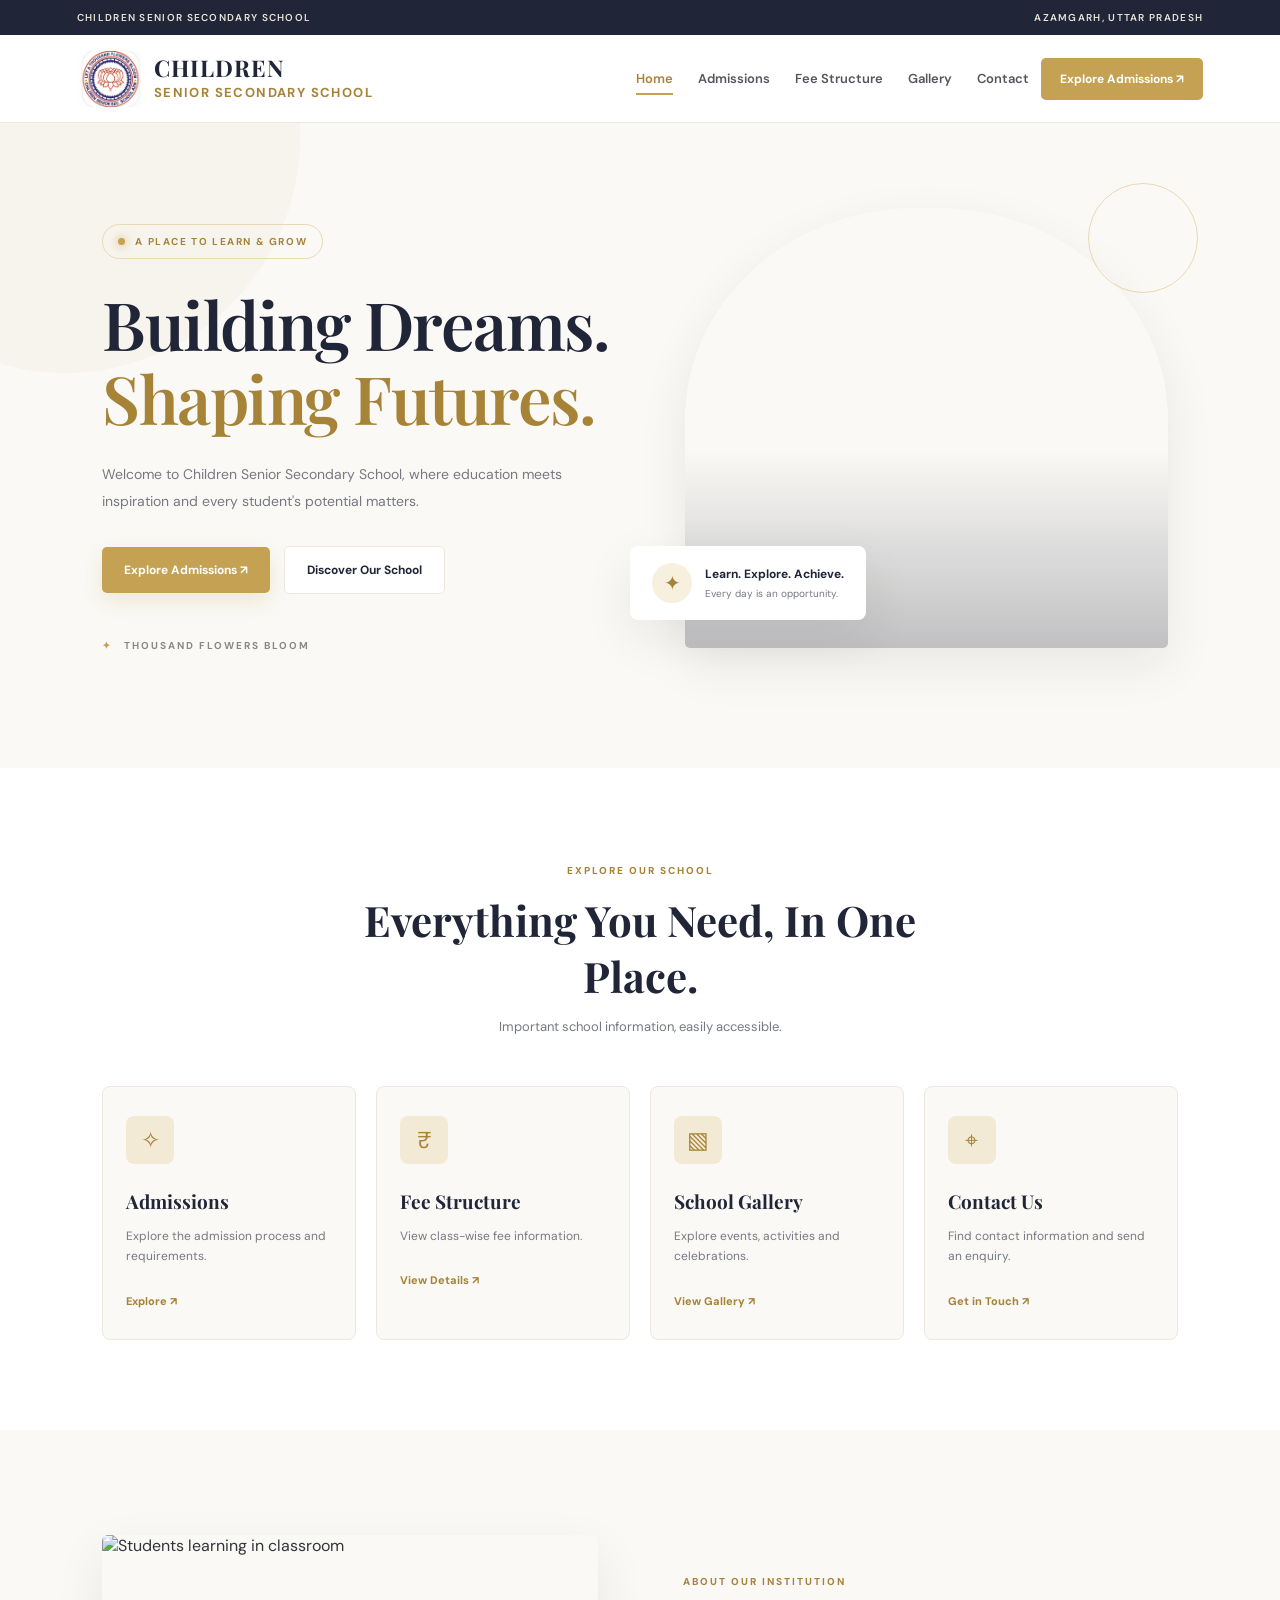
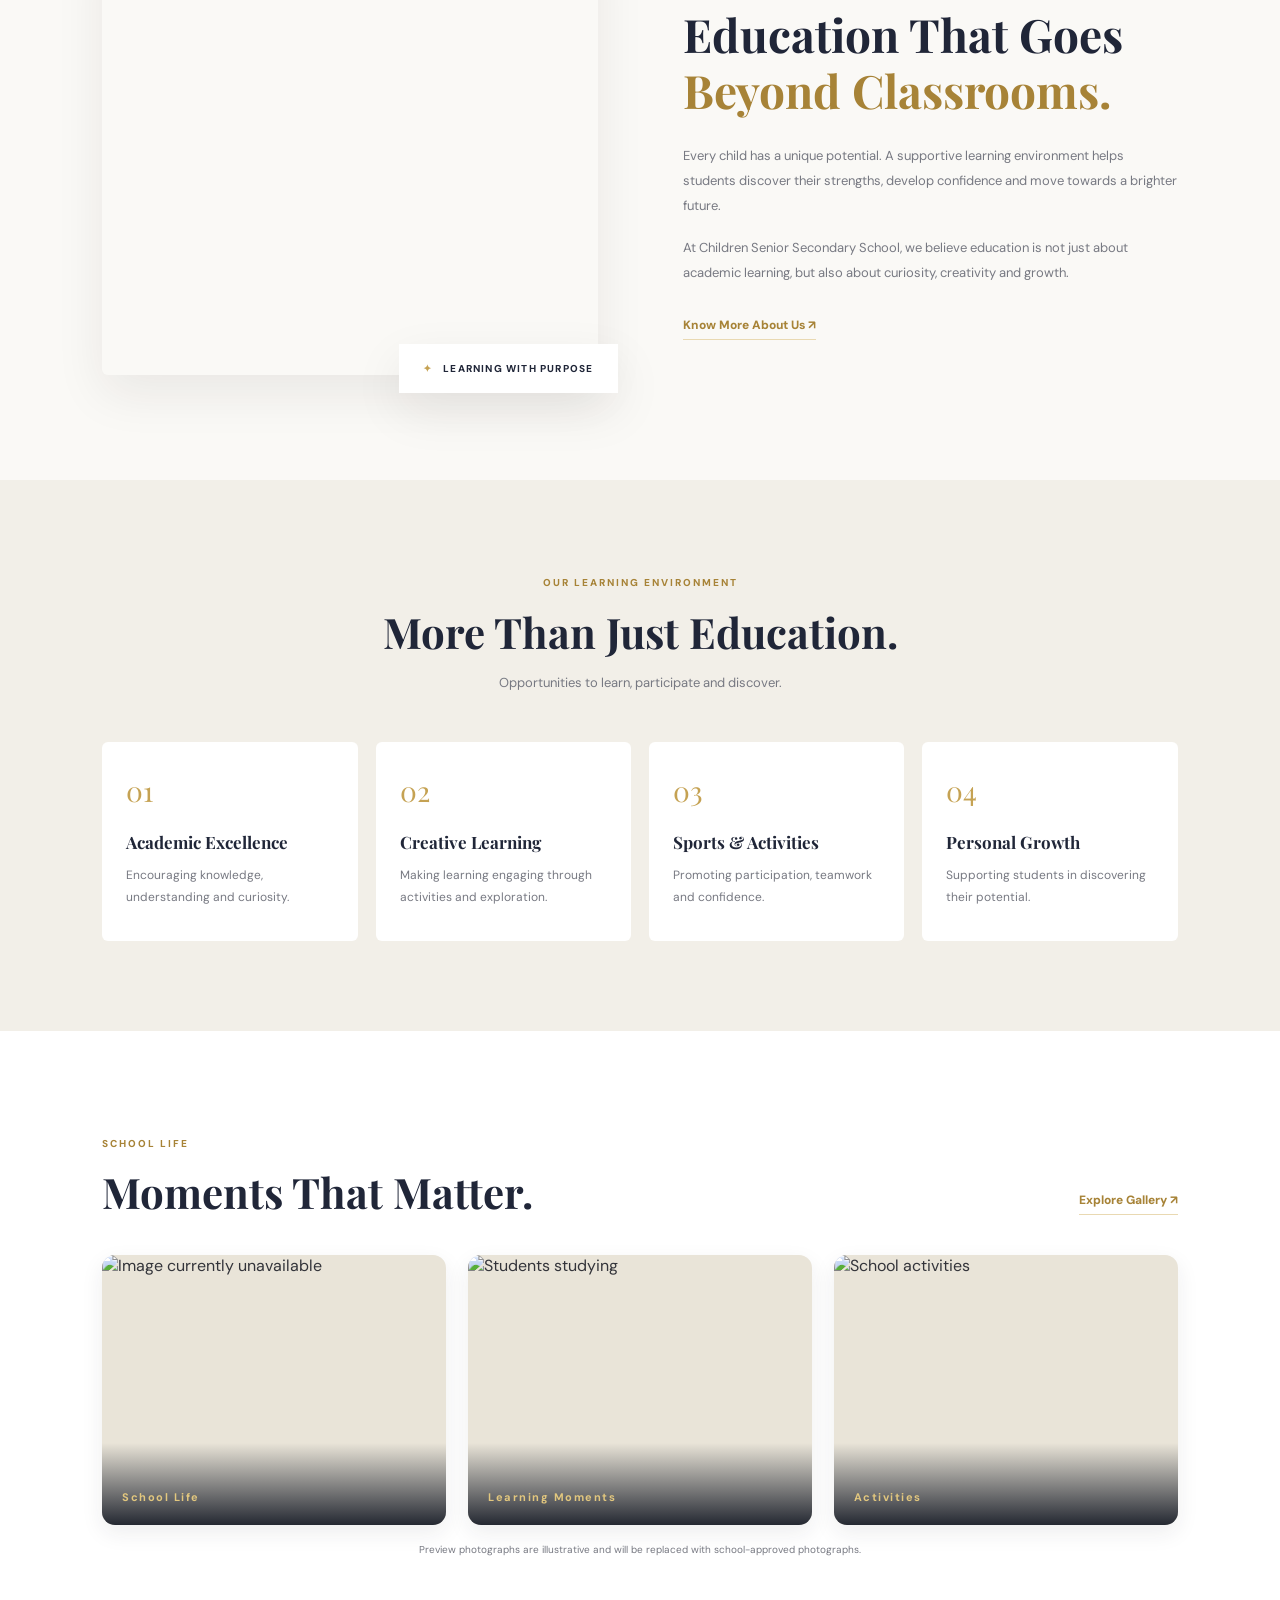
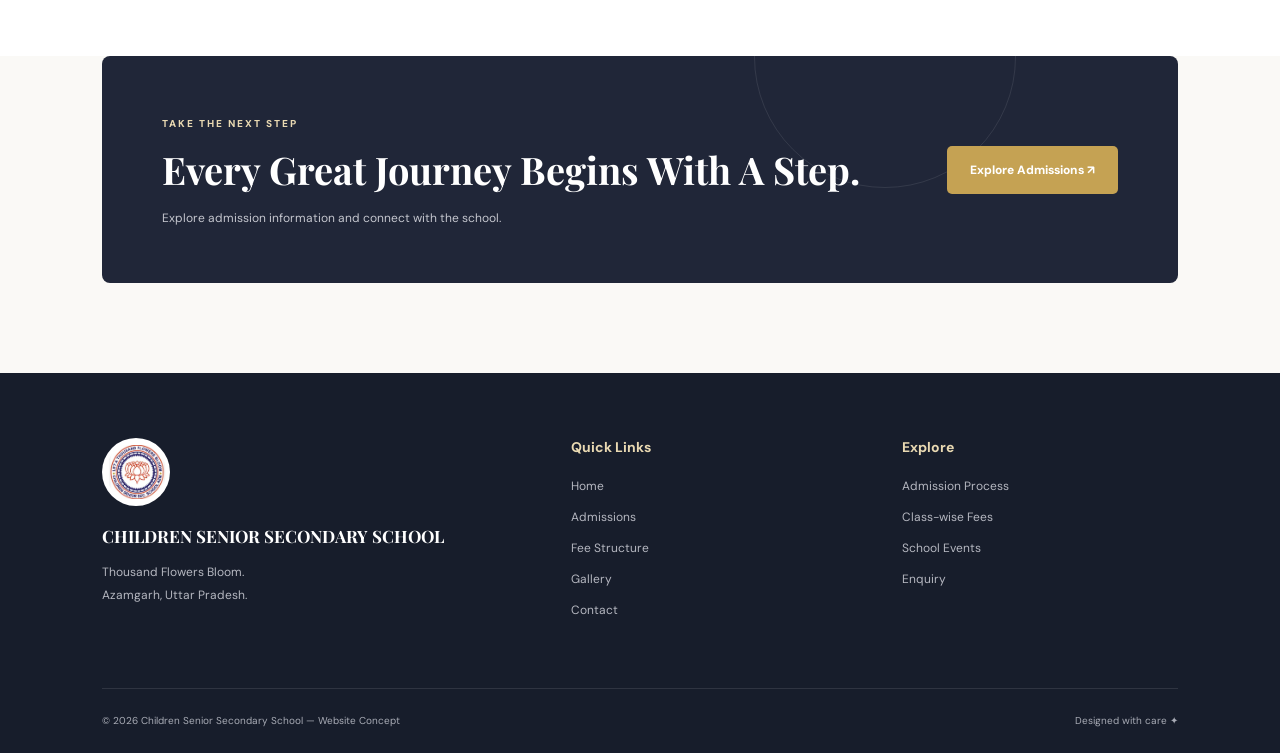
==== index.html @ 6aef7c02 "Add files via upload" ====
<!DOCTYPE html>
<html lang="en">
<head>
    <meta charset="UTF-8">
    <meta name="viewport" content="width=device-width, initial-scale=1.0">

    <title>Children Senior Secondary School | Azamgarh</title>

    <meta name="description" content="Discover Children Senior Secondary School, Azamgarh. Explore admissions, academics, school events and facilities.">

    <link rel="preconnect" href="https://fonts.googleapis.com">
    <link rel="preconnect" href="https://fonts.gstatic.com" crossorigin>

    <link href="https://fonts.googleapis.com/css2?family=DM+Sans:wght@400;500;600;700;800&family=Playfair+Display:wght@500;600;700&display=swap" rel="stylesheet">

    <link rel="stylesheet" href="style.css">

    <script src="script.js" defer></script>
</head>

<body>

<!-- TOP BAR -->
<div class="topbar">
    <p>CHILDREN SENIOR SECONDARY SCHOOL</p>
    <p>AZAMGARH, UTTAR PRADESH</p>
</div>

<!-- HEADER -->
<header class="header">

    <a href="index.html" class="brand">
        <img src="logo.jpg" alt="School Logo">

        <div class="brand-text">
            <h2>CHILDREN</h2>
            <span>SENIOR SECONDARY SCHOOL</span>
        </div>
    </a>

    <button class="menu-toggle" id="menu-toggle"
        aria-label="Open navigation" aria-expanded="false">
        <span></span>
        <span></span>
        <span></span>
    </button>

    <nav class="navigation" id="navigation">
        <a href="index.html" class="active">Home</a>
        <a href="admissions.html">Admissions</a>
        <a href="fees.html">Fee Structure</a>
        <a href="gallery.html">Gallery</a>
        <a href="contact.html">Contact</a>
    </nav>

    <a href="admissions.html" class="header-btn">
        Explore Admissions ↗
    </a>

</header>

<!-- HERO -->
<main>

<section class="hero">

    <div class="hero-content">

        <div class="hero-tag">
            <span class="gold-dot"></span>
            A PLACE TO LEARN & GROW
        </div>

        <h1>
            Building Dreams.<br>
            <span>Shaping Futures.</span>
        </h1>

        <p>
            Welcome to Children Senior Secondary School,
            where education meets inspiration and every
            student's potential matters.
        </p>

        <div class="hero-actions">
            <a href="admissions.html" class="primary-btn">
                Explore Admissions ↗
            </a>

            <a href="gallery.html" class="secondary-btn">
                Discover Our School
            </a>
        </div>

        <div class="hero-note">
            <span>✦</span>
            THOUSAND FLOWERS BLOOM
        </div>

    </div>

    <div class="hero-visual">

        <div class="hero-image">
            <img
                src="https://images.unsplash.com/photo-1580582932707-520aed937b7b?auto=format&fit=crop&w=1100&q=85"
                alt="School campus"
            >
        </div>

        <div class="floating-card">
            <span class="floating-icon">✦</span>
            <div>
                <strong>Learn. Explore. Achieve.</strong>
                <small>Every day is an opportunity.</small>
            </div>
        </div>

        <div class="hero-decoration"></div>

    </div>

</section>

<!-- QUICK ACCESS -->

<section class="quick-section">

    <div class="section-heading">
        <span>EXPLORE OUR SCHOOL</span>
        <h2>Everything You Need, In One Place.</h2>
        <p>Important school information, easily accessible.</p>
    </div>

    <div class="quick-grid">

        <a href="admissions.html" class="quick-card">
            <div class="quick-icon">✧</div>
            <h3>Admissions</h3>
            <p>Explore the admission process and requirements.</p>
            <span>Explore ↗</span>
        </a>

        <a href="fees.html" class="quick-card">
            <div class="quick-icon">₹</div>
            <h3>Fee Structure</h3>
            <p>View class-wise fee information.</p>
            <span>View Details ↗</span>
        </a>

        <a href="gallery.html" class="quick-card">
            <div class="quick-icon">▧</div>
            <h3>School Gallery</h3>
            <p>Explore events, activities and celebrations.</p>
            <span>View Gallery ↗</span>
        </a>

        <a href="contact.html" class="quick-card">
            <div class="quick-icon">⌖</div>
            <h3>Contact Us</h3>
            <p>Find contact information and send an enquiry.</p>
            <span>Get in Touch ↗</span>
        </a>

    </div>

</section>

<!-- ABOUT -->

<section class="about-section">

    <div class="about-image">
        <img
            src="https://images.unsplash.com/photo-1509062522246-3755977927d7?auto=format&fit=crop&w=1000&q=85"
            alt="Students learning in classroom"
        >
        <div class="about-label">
            <span>✦</span>
            LEARNING WITH PURPOSE
        </div>
    </div>

    <div class="about-content">

        <span class="section-label">ABOUT OUR INSTITUTION</span>

        <h2>
            Education That Goes
            <span>Beyond Classrooms.</span>
        </h2>

        <p>
            Every child has a unique potential. A supportive
            learning environment helps students discover
            their strengths, develop confidence and move
            towards a brighter future.
        </p>

        <p>
            At Children Senior Secondary School, we believe
            education is not just about academic learning,
            but also about curiosity, creativity and growth.
        </p>

        <a href="admissions.html" class="text-link">
            Know More About Us ↗
        </a>

    </div>

</section>

<!-- HIGHLIGHTS -->

<section class="highlights-section">

    <div class="section-heading">
        <span>OUR LEARNING ENVIRONMENT</span>
        <h2>More Than Just Education.</h2>
        <p>Opportunities to learn, participate and discover.</p>
    </div>

    <div class="highlight-grid">

        <div class="highlight-card">
            <span>01</span>
            <h3>Academic Excellence</h3>
            <p>Encouraging knowledge, understanding and curiosity.</p>
        </div>

        <div class="highlight-card">
            <span>02</span>
            <h3>Creative Learning</h3>
            <p>Making learning engaging through activities and exploration.</p>
        </div>

        <div class="highlight-card">
            <span>03</span>
            <h3>Sports & Activities</h3>
            <p>Promoting participation, teamwork and confidence.</p>
        </div>

        <div class="highlight-card">
            <span>04</span>
            <h3>Personal Growth</h3>
            <p>Supporting students in discovering their potential.</p>
        </div>

    </div>

</section>

<!-- GALLERY PREVIEW -->

<section class="gallery-preview">

    <div class="gallery-heading">
        <div>
            <span class="section-label">SCHOOL LIFE</span>
            <h2>Moments That Matter.</h2>
        </div>

        <a href="gallery.html" class="text-link">
            Explore Gallery ↗
        </a>
    </div>

    <div class="gallery-grid">

        
<a href="gallery.html" class="gallery-item">
    <img
        
src="https://images.unsplash.com/photo-1509062522246-3755977927d7?auto=format&fit=crop&w=800&q=85"

        alt="Students in a learning environment"
        loading="lazy"
    >
    <div class="gallery-caption">
        <span>School Life</span>
    </div>
</a>


        <a href="gallery.html" class="gallery-item">
            <img
                src="https://images.unsplash.com/photo-1503676260728-1c00da094a0b?auto=format&fit=crop&w=800&q=85"
                alt="Students studying"
            >
            <div class="gallery-caption">
                <span>Learning Moments</span>
            </div>
        </a>

        <a href="gallery.html" class="gallery-item">
            <img
                src="https://images.unsplash.com/photo-1544776193-352d25ca82cd?auto=format&fit=crop&w=800&q=85"
                alt="School activities"
            >
            <div class="gallery-caption">
                <span>Activities</span>
            </div>
        </a>

    </div>

    <p class="demo-note">
        Preview photographs are illustrative and will be
        replaced with school-approved photographs.
    </p>

</section>

<!-- ADMISSION CTA -->

<section class="admission-cta">

    <div>
        <span>TAKE THE NEXT STEP</span>
        <h2>Every Great Journey Begins With A Step.</h2>
        <p>Explore admission information and connect with the school.</p>
    </div>

    <a href="admissions.html" class="cta-btn">
        Explore Admissions ↗
    </a>

</section>

</main>

<!-- FOOTER -->

<footer class="footer">

    <div class="footer-main">

        <div class="footer-brand">
            <img src="logo.jpg" alt="School Logo">

            <h3>CHILDREN SENIOR SECONDARY SCHOOL</h3>

            <p>
                Thousand Flowers Bloom.<br>
                Azamgarh, Uttar Pradesh.
            </p>
        </div>

        <div class="footer-links">
            <h4>Quick Links</h4>
            <a href="index.html">Home</a>
            <a href="admissions.html">Admissions</a>
            <a href="fees.html">Fee Structure</a>
            <a href="gallery.html">Gallery</a>
            <a href="contact.html">Contact</a>
        </div>

        <div class="footer-links">
            <h4>Explore</h4>
            <a href="admissions.html">Admission Process</a>
            <a href="fees.html">Class-wise Fees</a>
            <a href="gallery.html">School Events</a>
            <a href="contact.html">Enquiry</a>
        </div>

    </div>

    <div class="footer-bottom">
        <p>© 2026 Children Senior Secondary School — Website Concept</p>
        <span>Designed with care ✦</span>
    </div>

</footer>

</body>
</html>
---- style.css ----
/* =========================================
   CHILDREN SENIOR SECONDARY SCHOOL
   PREMIUM IVORY & GOLDEN DESIGN
========================================= */

:root {
    --bg: #faf9f6;
    --white: #ffffff;
    --gold: #c5a253;
    --gold-dark: #a78337;
    --gold-light: #e9d9b2;
    --navy: #202638;
    --text: #33343a;
    --muted: #777982;
    --border: #ece8df;
    --shadow: 0 18px 50px rgba(35, 31, 24, 0.08);
}

* {
    margin: 0;
    padding: 0;
    box-sizing: border-box;
}

html {
    scroll-behavior: smooth;
    scroll-padding-top: 100px;
}

body {
    background: var(--bg);
    color: var(--text);
    font-family: 'DM Sans', sans-serif;
    overflow-x: hidden;
}

a {
    text-decoration: none;
    color: inherit;
}

button {
    font-family: inherit;
}

img {
    display: block;
    max-width: 100%;
}

::selection {
    background: var(--gold);
    color: white;
}

/* =========================================
   TOP BAR
========================================= */

.topbar {
    min-height: 35px;
    padding: 8px 6%;
    background: var(--navy);
    color: #e9e4d9;
    display: flex;
    justify-content: space-between;
    align-items: center;
    gap: 15px;
    font-size: 10px;
    letter-spacing: 1.3px;
    font-weight: 600;
}

/* =========================================
   HEADER
========================================= */

.header {
    min-height: 88px;
    padding: 14px 6%;
    display: flex;
    align-items: center;
    justify-content: space-between;
    gap: 25px;
    background: rgba(255, 255, 255, 0.96);
    border-bottom: 1px solid var(--border);
    position: sticky;
    top: 0;
    z-index: 1000;
    backdrop-filter: blur(15px);
}

.brand {
    display: flex;
    align-items: center;
    gap: 12px;
    flex-shrink: 0;
}

.brand img {
    width: 56px;
    height: 56px;
    object-fit: contain;
}

.brand-text h2 {
    font-family: 'Playfair Display', serif;
    font-size: 22px;
    color: var(--navy);
    letter-spacing: 1px;
}

.brand-text span {
    display: block;
    font-size: 9px;
    letter-spacing: 1.4px;
    color: var(--gold-dark);
    font-weight: 700;
    margin-top: 3px;
}

.navigation {
    display: flex;
    align-items: center;
    gap: 25px;
}

.navigation a {
    color: #55565d;
    font-size: 13px;
    font-weight: 600;
    transition: 0.3s;
    position: relative;
}

.navigation a:hover,
.navigation a.active {
    color: var(--gold-dark);
}

.navigation a::after {
    content: "";
    position: absolute;
    bottom: -8px;
    left: 0;
    width: 0;
    height: 2px;
    background: var(--gold);
    transition: width 0.3s;
}

.navigation a:hover::after,
.navigation a.active::after {
    width: 100%;
}

.header-btn {
    padding: 13px 19px;
    border-radius: 5px;
    background: var(--gold);
    color: white;
    font-size: 12px;
    font-weight: 700;
    transition: 0.3s;
    white-space: nowrap;
}

.header-btn:hover,
.primary-btn:hover,
.cta-btn:hover {
    background: var(--gold-dark);
    transform: translateY(-3px);
}

.menu-toggle {
    display: none;
    width: 43px;
    height: 43px;
    border: 1px solid var(--border);
    background: white;
    border-radius: 6px;
    cursor: pointer;
    padding: 10px;
}

.menu-toggle span {
    display: block;
    height: 2px;
    width: 100%;
    background: var(--navy);
    margin: 5px 0;
    transition: 0.3s;
}

/* =========================================
   HERO SECTION
========================================= */

.hero {
    min-height: 610px;
    padding: 85px 8% 100px;
    display: grid;
    grid-template-columns: 1fr 0.95fr;
    align-items: center;
    gap: 65px;
    position: relative;
    overflow: hidden;
}

.hero::before {
    content: "";
    position: absolute;
    width: 470px;
    height: 470px;
    border-radius: 50%;
    background: rgba(197, 162, 83, 0.055);
    top: -220px;
    left: -170px;
    pointer-events: none;
}

.hero-content {
    position: relative;
    z-index: 2;
    animation: fadeUp 0.9s ease both;
}

.hero-tag {
    display: inline-flex;
    align-items: center;
    gap: 10px;
    padding: 10px 15px;
    border: 1px solid var(--gold-light);
    border-radius: 30px;
    color: var(--gold-dark);
    font-size: 10px;
    font-weight: 700;
    letter-spacing: 1.6px;
    margin-bottom: 28px;
}

.gold-dot {
    height: 7px;
    width: 7px;
    border-radius: 50%;
    background: var(--gold);
    box-shadow: 0 0 10px var(--gold);
}

.hero h1 {
    font-family: 'Playfair Display', serif;
    font-size: clamp(42px, 5.2vw, 70px);
    line-height: 1.12;
    color: var(--navy);
    font-weight: 600;
    letter-spacing: -1.5px;
}

.hero h1 span {
    color: var(--gold-dark);
}

.hero-content > p {
    max-width: 490px;
    margin-top: 25px;
    color: var(--muted);
    line-height: 1.9;
    font-size: 14px;
}

.hero-actions {
    display: flex;
    align-items: center;
    gap: 14px;
    flex-wrap: wrap;
    margin-top: 32px;
}

.primary-btn,
.secondary-btn {
    padding: 15px 22px;
    border-radius: 5px;
    font-size: 12px;
    font-weight: 700;
    transition: 0.3s;
}

.primary-btn {
    background: var(--gold);
    color: white;
    box-shadow: 0 8px 22px rgba(197, 162, 83, 0.2);
}

.secondary-btn {
    border: 1px solid var(--border);
    color: var(--navy);
    background: white;
}

.secondary-btn:hover {
    border-color: var(--gold);
    color: var(--gold-dark);
}

.hero-note {
    margin-top: 45px;
    color: #888;
    font-size: 10px;
    letter-spacing: 2px;
    font-weight: 700;
}

.hero-note span {
    color: var(--gold);
    margin-right: 8px;
}

/* Hero Image */

.hero-visual {
    position: relative;
    padding: 0 10px 20px 0;
    animation: fadeUp 1.1s ease both;
}

.hero-image {
    height: 440px;
    width: 100%;
    border-radius: 48% 48% 5px 5px;
    overflow: hidden;
    position: relative;
    box-shadow: var(--shadow);
}

.hero-image::after {
    content: "";
    position: absolute;
    inset: 0;
    background: linear-gradient(
        to top,
        rgba(20, 25, 40, 0.25),
        transparent 45%
    );
}

.hero-image img {
    height: 100%;
    width: 100%;
    object-fit: cover;
    transition: transform 0.8s;
}

.hero-image:hover img {
    transform: scale(1.06);
}

.floating-card {
    position: absolute;
    left: -55px;
    bottom: 48px;
    z-index: 3;
    background: white;
    padding: 17px 22px;
    display: flex;
    align-items: center;
    gap: 13px;
    border-radius: 8px;
    box-shadow: var(--shadow);
    animation: float 4s ease-in-out infinite;
}

.floating-icon {
    width: 40px;
    height: 40px;
    display: grid;
    place-items: center;
    background: #f7f0df;
    color: var(--gold-dark);
    border-radius: 50%;
    font-size: 20px;
}

.floating-card strong {
    display: block;
    font-size: 12px;
    color: var(--navy);
}

.floating-card small {
    display: block;
    margin-top: 5px;
    color: var(--muted);
    font-size: 10px;
}

.hero-decoration {
    position: absolute;
    top: -25px;
    right: -20px;
    width: 110px;
    height: 110px;
    border: 1px solid var(--gold-light);
    border-radius: 50%;
    z-index: -1;
}

/* =========================================
   SECTION COMMON
========================================= */

.section-heading {
    text-align: center;
    max-width: 650px;
    margin: 0 auto 48px;
}

.section-heading > span,
.section-label {
    color: var(--gold-dark);
    font-size: 10px;
    font-weight: 800;
    letter-spacing: 2px;
}

.section-heading h2 {
    font-family: 'Playfair Display', serif;
    color: var(--navy);
    font-size: clamp(28px, 3.5vw, 42px);
    margin-top: 13px;
}

.section-heading p {
    color: var(--muted);
    font-size: 13px;
    margin-top: 12px;
    line-height: 1.7;
}

/* =========================================
   QUICK ACCESS
========================================= */

.quick-section {
    padding: 90px 8%;
    background: white;
}

.quick-grid {
    display: grid;
    grid-template-columns: repeat(4, 1fr);
    gap: 20px;
}

.quick-card {
    background: var(--bg);
    border: 1px solid var(--border);
    border-radius: 8px;
    padding: 29px 23px;
    transition: 0.35s;
    position: relative;
    overflow: hidden;
}

.quick-card:hover {
    transform: translateY(-8px);
    border-color: var(--gold-light);
    box-shadow: var(--shadow);
    background: white;
}

.quick-icon {
    width: 48px;
    height: 48px;
    border-radius: 8px;
    background: #f3ead5;
    color: var(--gold-dark);
    display: grid;
    place-items: center;
    font-size: 23px;
    margin-bottom: 24px;
}

.quick-card h3 {
    font-family: 'Playfair Display', serif;
    color: var(--navy);
    font-size: 19px;
}

.quick-card p {
    color: var(--muted);
    font-size: 12px;
    line-height: 1.7;
    margin: 12px 0 22px;
}

.quick-card > span {
    color: var(--gold-dark);
    font-size: 11px;
    font-weight: 800;
}

/* =========================================
   ABOUT
========================================= */

.about-section {
    padding: 105px 8%;
    display: grid;
    grid-template-columns: 1fr 1fr;
    align-items: center;
    gap: 85px;
}

.about-image {
    position: relative;
}

.about-image img {
    width: 100%;
    height: 440px;
    object-fit: cover;
    border-radius: 6px;
    box-shadow: var(--shadow);
}

.about-label {
    position: absolute;
    bottom: -18px;
    right: -20px;
    background: white;
    padding: 18px 24px;
    box-shadow: var(--shadow);
    color: var(--navy);
    font-size: 10px;
    font-weight: 800;
    letter-spacing: 1.2px;
}

.about-label span {
    color: var(--gold);
    margin-right: 8px;
}

.about-content h2 {
    font-family: 'Playfair Display', serif;
    color: var(--navy);
    font-size: clamp(32px, 4vw, 46px);
    line-height: 1.2;
    margin: 17px 0 25px;
}

.about-content h2 span {
    color: var(--gold-dark);
}

.about-content p {
    color: var(--muted);
    font-size: 13px;
    line-height: 1.95;
    margin-bottom: 16px;
}

.text-link {
    display: inline-block;
    margin-top: 16px;
    color: var(--gold-dark);
    font-size: 12px;
    font-weight: 800;
    border-bottom: 1px solid var(--gold-light);
    padding-bottom: 6px;
    transition: 0.3s;
}

.text-link:hover {
    color: var(--navy);
    border-color: var(--navy);
}

/* =========================================
   HIGHLIGHTS
========================================= */

.highlights-section {
    padding: 90px 8%;
    background: #f2efe8;
}

.highlight-grid {
    display: grid;
    grid-template-columns: repeat(4, 1fr);
    gap: 18px;
}

.highlight-card {
    background: white;
    padding: 30px 24px;
    border-radius: 6px;
    border-bottom: 3px solid transparent;
    transition: 0.35s;
}

.highlight-card:hover {
    border-color: var(--gold);
    transform: translateY(-6px);
    box-shadow: var(--shadow);
}

.highlight-card > span {
    color: var(--gold);
    font-family: 'Playfair Display', serif;
    font-size: 28px;
}

.highlight-card h3 {
    color: var(--navy);
    font-family: 'Playfair Display', serif;
    font-size: 17px;
    margin: 22px 0 12px;
}

.highlight-card p {
    color: var(--muted);
    font-size: 12px;
    line-height: 1.8;
}

/* =========================================
   GALLERY PREVIEW
========================================= */

.gallery-preview {
    padding: 100px 8%;
    background: white;
}

.gallery-heading {
    display: flex;
    justify-content: space-between;
    align-items: end;
    gap: 20px;
    margin-bottom: 35px;
}

.gallery-heading h2 {
    font-family: 'Playfair Display', serif;
    color: var(--navy);
    font-size: clamp(30px, 4vw, 42px);
    margin-top: 12px;
}

.gallery-heading .text-link {
    margin-bottom: 5px;
}

.gallery-grid {
    display: grid;
    grid-template-columns: 1.2fr 1fr 1fr;
    gap: 18px;
}

.gallery-item {
    height: 280px;
    position: relative;
    overflow: hidden;
    border-radius: 6px;
}

.gallery-item img {
    width: 100%;
    height: 100%;
    object-fit: cover;
    transition: transform 0.6s;
}

.gallery-item:hover img {
    transform: scale(1.09);
}

.gallery-caption {
    position: absolute;
    bottom: 0;
    left: 0;
    right: 0;
    padding: 35px 20px 20px;
    background: linear-gradient(transparent, rgba(15, 20, 32, 0.8));
    color: white;
    font-size: 13px;
    font-weight: 700;
}

.demo-note {
    margin-top: 18px;
    color: var(--muted);
    font-size: 10px;
    text-align: center;
}

/* =========================================
   ADMISSION CTA
========================================= */

.admission-cta {
    margin: 0 8% 90px;
    padding: 55px 60px;
    background: var(--navy);
    border-radius: 8px;
    display: flex;
    align-items: center;
    justify-content: space-between;
    gap: 30px;
    position: relative;
    overflow: hidden;
}

.admission-cta::after {
    content: "";
    position: absolute;
    width: 260px;
    height: 260px;
    border: 1px solid rgba(255, 255, 255, 0.09);
    border-radius: 50%;
    right: 15%;
    top: -130px;
    pointer-events: none;
}

.admission-cta > div {
    position: relative;
    z-index: 2;
}

.admission-cta > div > span {
    color: var(--gold-light);
    font-size: 10px;
    font-weight: 800;
    letter-spacing: 2px;
}

.admission-cta h2 {
    font-family: 'Playfair Display', serif;
    color: white;
    font-size: clamp(24px, 3vw, 35px);
    margin: 13px 0;
}

.admission-cta p {
    color: #c4c6ce;
    font-size: 12px;
    line-height: 1.7;
}

.cta-btn {
    position: relative;
    z-index: 2;
    background: var(--gold);
    color: white;
    padding: 16px 23px;
    border-radius: 5px;
    font-size: 12px;
    font-weight: 800;
    white-space: nowrap;
    transition: 0.3s;
}

/* =========================================
   FOOTER
========================================= */

.footer {
    background: #171d2b;
    color: white;
    padding: 65px 8% 0;
}

.footer-main {
    display: grid;
    grid-template-columns: 1.5fr 1fr 1fr;
    gap: 55px;
    padding-bottom: 55px;
}

.footer-brand img {
    width: 68px;
    height: 68px;
    object-fit: contain;
    background: white;
    padding: 4px;
    border-radius: 50%;
    margin-bottom: 18px;
}

.footer-brand h3 {
    font-family: 'Playfair Display', serif;
    font-size: 17px;
    line-height: 1.5;
}

.footer-brand p {
    color: #b5b7c0;
    font-size: 12px;
    line-height: 1.9;
    margin-top: 12px;
}

.footer-links h4 {
    font-size: 14px;
    margin-bottom: 22px;
    color: var(--gold-light);
}

.footer-links a {
    display: block;
    width: fit-content;
    color: #b5b7c0;
    font-size: 12px;
    margin-bottom: 15px;
    transition: 0.3s;
}

.footer-links a:hover {
    color: var(--gold-light);
    transform: translateX(4px);
}

.footer-bottom {
    min-height: 65px;
    border-top: 1px solid rgba(255,255,255,0.1);
    display: flex;
    justify-content: space-between;
    align-items: center;
    gap: 15px;
    color: #a9acb6;
    font-size: 10px;
}

/* =========================================
   ANIMATIONS
========================================= */

@keyframes fadeUp {
    from {
        opacity: 0;
        transform: translateY(30px);
    }

    to {
        opacity: 1;
        transform: translateY(0);
    }
}

@keyframes float {
    0%, 100% {
        transform: translateY(0);
    }

    50% {
        transform: translateY(-10px);
    }
}

/* JS SCROLL REVEAL */

.reveal {
    opacity: 0;
    transform: translateY(30px);
    transition: opacity 0.7s ease, transform 0.7s ease;
}

.reveal.show {
    opacity: 1;
    transform: translateY(0);
}

/* =========================================
   RESPONSIVE TABLET
========================================= */

@media (max-width: 1050px) {

    .header {
        padding: 14px 4%;
        gap: 15px;
    }

    .navigation {
        gap: 15px;
    }

    .navigation a {
        font-size: 11px;
    }

    .header-btn {
        padding: 12px;
        font-size: 10px;
    }

    .hero,
    .quick-section,
    .about-section,
    .highlights-section,
    .gallery-preview {
        padding-left: 5%;
        padding-right: 5%;
    }

    .quick-grid,
    .highlight-grid {
        grid-template-columns: repeat(2, 1fr);
    }

    .hero {
        gap: 35px;
    }

    .about-section {
        gap: 45px;
    }
}

/* =========================================
   RESPONSIVE MOBILE
========================================= */

@media (max-width: 760px) {

    .topbar {
        padding: 9px 4%;
        font-size: 8px;
        letter-spacing: 0.6px;
    }

    .header {
        min-height: 75px;
        padding: 10px 5%;
        justify-content: space-between;
    }

    .brand {
        gap: 9px;
    }

    .brand img {
        width: 46px;
        height: 46px;
    }

    .brand-text h2 {
        font-size: 18px;
    }

    .brand-text span {
        font-size: 7px;
        letter-spacing: 0.8px;
    }

    .header-btn {
        display: none;
    }

    .menu-toggle {
        display: block;
    }

    .navigation {
        position: absolute;
        top: 100%;
        left: 0;
        right: 0;
        background: white;
        display: flex;
        flex-direction: column;
        align-items: stretch;
        gap: 0;
        padding: 0 6%;
        max-height: 0;
        overflow: hidden;
        opacity: 0;
        visibility: hidden;
        box-shadow: 0 15px 25px rgba(0,0,0,0.06);
        transition: 0.35s ease;
    }

    .navigation.active {
        max-height: 380px;
        opacity: 1;
        visibility: visible;
        padding-top: 10px;
        padding-bottom: 15px;
    }

    .navigation a {
        font-size: 13px;
        padding: 15px 5px;
        border-bottom: 1px solid var(--border);
    }

    .navigation a::after {
        display: none;
    }

    .menu-toggle.active span:nth-child(1) {
        transform: translateY(7px) rotate(45deg);
    }

    .menu-toggle.active span:nth-child(2) {
        opacity: 0;
    }

    .menu-toggle.active span:nth-child(3) {
        transform: translateY(-7px) rotate(-45deg);
    }

    /* HERO */

    .hero {
        min-height: auto;
        padding: 65px 6% 75px;
        grid-template-columns: 1fr;
        gap: 50px;
    }

    .hero h1 {
        font-size: clamp(39px, 10vw, 55px);
    }

    .hero-content > p {
        font-size: 13px;
    }

    .hero-visual {
        max-width: 500px;
        width: 100%;
        margin: auto;
    }

    .hero-image {
        height: 350px;
    }

    .floating-card {
        left: -5px;
        bottom: 35px;
        padding: 13px;
    }

    .hero-decoration {
        right: -5px;
    }

    /* SECTIONS */

    .quick-section,
    .highlights-section {
        padding: 70px 6%;
    }

    .quick-grid,
    .highlight-grid {
        grid-template-columns: repeat(2, 1fr);
        gap: 12px;
    }

    .quick-card {
        padding: 22px 15px;
    }

    .quick-card h3 {
        font-size: 16px;
    }

    .quick-card p {
        font-size: 11px;
    }

    .about-section {
        padding: 75px 6%;
        grid-template-columns: 1fr;
        gap: 55px;
    }

    .about-image img {
        height: 330px;
    }

    .about-label {
        right: -5px;
    }

    .about-content h2 {
        font-size: 35px;
    }

    .gallery-preview {
        padding: 75px 6%;
    }

    .gallery-grid {
        grid-template-columns: 1fr 1fr;
        gap: 12px;
    }

    .gallery-item {
        height: 210px;
    }

    .gallery-item:first-child {
        grid-column: span 2;
        height: 260px;
    }

    .gallery-heading {
        align-items: start;
        flex-direction: column;
        gap: 8px;
    }

    .gallery-heading h2 {
        font-size: 32px;
    }

    .admission-cta {
        margin: 0 5% 70px;
        padding: 38px 25px;
        flex-direction: column;
        align-items: flex-start;
    }

    .footer {
        padding: 50px 6% 0;
    }

    .footer-main {
        grid-template-columns: 1fr 1fr;
        gap: 35px 20px;
    }

    .footer-brand {
        grid-column: span 2;
    }

    .footer-bottom {
        padding: 18px 0;
        flex-direction: column;
        align-items: flex-start;
        line-height: 1.7;
    }
}

/* =========================================
   SMALL MOBILE
========================================= */

@media (max-width: 380px) {

    .topbar {
        font-size: 7px;
    }

    .brand-text h2 {
        font-size: 16px;
    }

    .brand img {
        width: 40px;
        height: 40px;
    }

    .quick-grid,
    .highlight-grid {
        grid-template-columns: 1fr;
    }

    .hero-actions {
        align-items: stretch;
        flex-direction: column;
    }

    .primary-btn,
    .secondary-btn {
        text-align: center;
    }

    .gallery-grid {
        grid-template-columns: 1fr;
    }

    .gallery-item:first-child {
        grid-column: auto;
    }
}

/* ACCESSIBILITY */

@media (prefers-reduced-motion: reduce) {
    *,
    *::before,
    *::after {
        scroll-behavior: auto !important;
        animation-duration: 0.01ms !important;
        transition-duration: 0.01ms !important;
    }
}

/* =====================================
   ADMISSIONS PAGE — WEBCRAFT DEMO
===================================== */

.inner-hero {
    background: linear-gradient(135deg, #f5f0e5, #fffdf8);
    padding: 75px 7%;
    text-align: center;
}

.inner-hero-content {
    max-width: 850px;
    margin: auto;
}

.breadcrumb {
    color: #a18443;
    font-size: 14px;
    margin-bottom: 18px;
}

.inner-hero h1 {
    color: #202638;
    font-size: clamp(32px, 5vw, 52px);
    margin-bottom: 15px;
}

.inner-hero p {
    color: #666;
    line-height: 1.7;
}

.page-section {
    padding: 65px 7%;
}

.admission-intro {
    max-width: 850px;
    margin: auto;
    text-align: center;
}

.admission-highlight {
    background: #faf6ec;
    border-left: 4px solid #c5a253;
    padding: 20px;
    margin-top: 25px;
    border-radius: 8px;
    color: #555;
    line-height: 1.7;
}

.process-section {
    background: #f8f7f3;
}

.process-grid,
.classes-grid {
    display: grid;
    grid-template-columns: repeat(auto-fit, minmax(210px, 1fr));
    gap: 22px;
    margin-top: 35px;
}

.process-card,
.class-card {
    background: white;
    padding: 28px 22px;
    border: 1px solid #eee7d8;
    border-radius: 13px;
    transition: 0.3s;
}

.process-card:hover,
.class-card:hover {
    transform: translateY(-5px);
    box-shadow: 0 12px 30px rgba(32, 38, 56, 0.08);
}

.process-number {
    color: #c5a253;
    font-size: 28px;
    font-weight: 700;
}

.process-icon {
    font-size: 30px;
    margin: 15px 0;
}

.process-card h3,
.class-card h3 {
    color: #202638;
    margin-bottom: 10px;
}

.process-card p,
.class-card p {
    color: #666;
    line-height: 1.6;
    font-size: 14px;
}

.classes-section {
    background: #fff;
}

.class-card {
    text-align: center;
}

.class-card h3 {
    color: #a18443;
}

.documents-section {
    background: #faf8f2;
}

.documents-content {
    display: grid;
    grid-template-columns: 1fr 1fr;
    gap: 45px;
    align-items: center;
}

.document-list {
    display: grid;
    gap: 14px;
    margin-top: 25px;
}

.document-item {
    display: flex;
    gap: 12px;
    align-items: center;
    color: #555;
}

.document-check {
    color: #a18443;
    font-weight: bold;
}

.documents-visual {
    background: #f0e8d6;
    min-height: 280px;
    border-radius: 16px;
    display: flex;
    align-items: center;
    justify-content: center;
}

.document-art {
    font-size: 90px;
}

.fee-banner {
    background: #202638;
    color: white;
    padding: 35px;
    border-radius: 15px;
    margin-top: 45px;
    display: flex;
    justify-content: space-between;
    align-items: center;
    gap: 20px;
    flex-wrap: wrap;
}

.fee-banner h2 {
    margin-bottom: 10px;
}

.fee-banner p {
    color: #ddd;
}

.fee-banner a,
.form-submit {
    display: inline-block;
    background: #c5a253;
    color: #202638;
    padding: 13px 24px;
    border-radius: 7px;
    text-decoration: none;
    font-weight: 700;
    border: none;
    cursor: pointer;
}

.enquiry-section {
    display: grid;
    grid-template-columns: 1fr 1fr;
    gap: 40px;
    align-items: start;
}

.enquiry-info p {
    color: #666;
    line-height: 1.7;
}

.enquiry-point {
    margin-top: 22px;
    color: #555;
}

.enquiry-form-card {
    background: #fff;
    border: 1px solid #eee7d8;
    padding: 30px;
    border-radius: 14px;
    box-shadow: 0 10px 30px rgba(0,0,0,0.04);
}

.enquiry-form-card label {
    display: block;
    color: #333;
    margin: 16px 0 7px;
    font-weight: 600;
    font-size: 14px;
}

.enquiry-form-card input,
.enquiry-form-card select {
    width: 100%;
    padding: 13px;
    border: 1px solid #ddd5c5;
    border-radius: 7px;
    background: #fff;
    font-size: 15px;
    outline: none;
}

.enquiry-form-card input:focus,
.enquiry-form-card select:focus {
    border-color: #c5a253;
}

.form-submit {
    width: 100%;
    margin-top: 22px;
    font-size: 15px;
}

.form-disclaimer {
    color: #888;
    font-size: 12px;
    line-height: 1.5;
    margin-top: 13px;
}

@media (max-width: 700px) {
    .inner-hero {
        padding: 55px 6%;
    }

    .page-section {
        padding: 45px 6%;
    }

    .documents-content,
    .enquiry-section {
        grid-template-columns: 1fr;
    }

    .documents-visual {
        min-height: 200px;
    }

    .fee-banner {
        padding: 25px;
    }
}

/* =====================================
   FEE STRUCTURE PAGE
===================================== */

.fee-intro {
    background: #fff;
}

.fee-notice {
    max-width: 900px;
    margin: 30px auto 0;
    padding: 20px 24px;
    background: #faf6ec;
    border-left: 4px solid #c5a253;
    border-radius: 8px;
    color: #555;
    line-height: 1.7;
}

.fee-table-section {
    background: #f8f7f3;
}

.fee-table-heading {
    display: flex;
    justify-content: space-between;
    align-items: end;
    gap: 20px;
    flex-wrap: wrap;
    margin-bottom: 25px;
}

.fee-table-heading span,
.fee-table-heading p {
    color: #a18443;
    font-size: 13px;
    font-weight: 600;
    letter-spacing: 1px;
}

.fee-table-heading h2 {
    color: #202638;
    margin-top: 8px;
}

.fee-table-wrap {
    overflow-x: auto;
    background: white;
    border: 1px solid #eee7d8;
    border-radius: 12px;
    box-shadow: 0 8px 25px rgba(32, 38, 56, 0.05);
}

.fee-table {
    width: 100%;
    border-collapse: collapse;
    min-width: 320px;
}

.fee-table th {
    background: #202638;
    color: white;
    padding: 18px 22px;
    text-align: left;
    font-size: 15px;
}

.fee-table td {
    padding: 18px 22px;
    color: #444;
    border-bottom: 1px solid #eee9df;
    font-size: 15px;
}

.fee-table tr:last-child td {
    border-bottom: none;
}

.fee-table tbody tr:nth-child(even) {
    background: #fcfaf5;
}

.fee-table tbody tr:hover {
    background: #f5efdf;
}

.fee-table td:last-child {
    color: #9b7937;
    font-weight: 700;
}

.fee-footnote {
    margin-top: 18px;
    color: #888;
    font-size: 13px;
    line-height: 1.6;
}

.fee-extra-section {
    background: white;
}

.fee-extra-grid {
    display: grid;
    grid-template-columns: repeat(auto-fit, minmax(220px, 1fr));
    gap: 22px;
    margin-top: 35px;
}

.fee-extra-card {
    padding: 28px 24px;
    background: #fff;
    border: 1px solid #eee7d8;
    border-radius: 13px;
    transition: 0.3s;
}

.fee-extra-card:hover {
    transform: translateY(-5px);
    box-shadow: 0 12px 30px rgba(32, 38, 56, 0.08);
}

.fee-extra-icon {
    font-size: 32px;
    margin-bottom: 18px;
}

.fee-extra-card h3 {
    color: #202638;
    margin-bottom: 10px;
}

.fee-extra-card p {
    color: #666;
    line-height: 1.7;
    font-size: 14px;
}

.fee-contact-banner {
    margin: 0 7% 65px;
    padding: 35px;
    background: #202638;
    color: white;
    border-radius: 15px;
    display: flex;
    justify-content: space-between;
    align-items: center;
    gap: 20px;
    flex-wrap: wrap;
}

.fee-contact-banner h2 {
    margin-bottom: 10px;
}

.fee-contact-banner p {
    color: #ddd;
    line-height: 1.6;
}

.fee-contact-banner a {
    background: #c5a253;
    color: #202638;
    padding: 13px 24px;
    border-radius: 7px;
    text-decoration: none;
    font-weight: 700;
    transition: 0.3s;
}

.fee-contact-banner a:hover {
    background: #e0c47f;
}

@media (max-width: 600px) {
    .fee-table-heading {
        align-items: start;
        flex-direction: column;
    }

    .fee-table th,
    .fee-table td {
        padding: 15px 12px;
        font-size: 13px;
    }

    .fee-contact-banner {
        margin: 0 6% 45px;
        padding: 25px;
    }
}

/* =====================================
   GALLERY PAGE
===================================== */

.gallery-intro {
    background: #fff;
}

.gallery-main {
    background: #f8f7f3;
}

.gallery-filters {
    display: flex;
    justify-content: center;
    align-items: center;
    flex-wrap: wrap;
    gap: 12px;
    margin-bottom: 40px;
}

.gallery-filter {
    padding: 11px 24px;
    border: 1px solid #d8c89f;
    border-radius: 30px;
    background: white;
    color: #555;
    font-size: 14px;
    font-weight: 600;
    cursor: pointer;
    transition: 0.3s;
}

.gallery-filter:hover,
.gallery-filter.active {
    background: #202638;
    color: white;
    border-color: #202638;
}

.gallery-grid {
    display: grid;
    grid-template-columns: repeat(3, 1fr);
    gap: 22px;
}

.gallery-item {
    position: relative;
    height: 270px;
    overflow: hidden;
    border-radius: 13px;
    background: #e9e4d8;
    box-shadow: 0 8px 22px rgba(32, 38, 56, 0.08);
    transition: 0.3s;
}

.gallery-item img {
    width: 100%;
    height: 100%;
    object-fit: cover;
    display: block;
    transition: transform 0.5s;
}

.gallery-item:hover img {
    transform: scale(1.08);
}

.gallery-caption {
    position: absolute;
    inset: auto 0 0;
    padding: 45px 20px 20px;
    background: linear-gradient(transparent, rgba(15, 20, 32, 0.9));
    color: white;
}

.gallery-caption span {
    color: #e2c77e;
    font-size: 11px;
    letter-spacing: 1.5px;
    font-weight: 700;
}

.gallery-caption h3 {
    margin-top: 7px;
    font-size: 19px;
}

.gallery-disclaimer {
    text-align: center;
    color: #888;
    font-size: 13px;
    line-height: 1.6;
    margin-top: 30px;
}

.gallery-cta {
    text-align: center;
    background: #fff;
}

.gallery-cta h2 {
    color: #202638;
    margin-bottom: 12px;
}

.gallery-cta p {
    color: #666;
    margin-bottom: 25px;
    line-height: 1.6;
}

.gallery-cta a {
    display: inline-block;
    background: #c5a253;
    color: #202638;
    padding: 13px 25px;
    border-radius: 7px;
    text-decoration: none;
    font-weight: 700;
    transition: 0.3s;
}

.gallery-cta a:hover {
    background: #e0c47f;
}

@media (max-width: 850px) {
    .gallery-grid {
        grid-template-columns: repeat(2, 1fr);
    }
}

@media (max-width: 550px) {
    .gallery-grid {
        grid-template-columns: 1fr;
    }

    .gallery-item {
        height: 250px;
    }

    .gallery-filters {
        gap: 8px;
    }

    .gallery-filter {
        padding: 10px 17px;
        font-size: 13px;
    }
}

/* =====================================
   CONTACT PAGE
===================================== */

.contact-intro {
    background: #fff;
}

.contact-details {
    display: grid;
    grid-template-columns: repeat(3, 1fr);
    gap: 22px;
    background: #f8f7f3;
    padding-top: 20px;
}

.contact-card {
    background: white;
    padding: 30px 22px;
    text-align: center;
    border: 1px solid #eee7d8;
    border-radius: 13px;
    transition: 0.3s;
}

.contact-card:hover {
    transform: translateY(-5px);
    box-shadow: 0 12px 30px rgba(32, 38, 56, 0.08);
}

.contact-icon {
    font-size: 35px;
    margin-bottom: 15px;
}

.contact-card h3 {
    color: #202638;
    margin-bottom: 10px;
}

.contact-card p {
    color: #666;
    font-size: 14px;
    line-height: 1.6;
}

.contact-main {
    display: grid;
    grid-template-columns: 1fr 1fr;
    gap: 45px;
    align-items: start;
    background: white;
}

.contact-info > span {
    color: #a18443;
    font-size: 13px;
    font-weight: 700;
    letter-spacing: 1px;
}

.contact-info h2 {
    color: #202638;
    font-size: 32px;
    margin: 15px 0;
}

.contact-info > p {
    color: #666;
    line-height: 1.8;
    margin-bottom: 25px;
}

.contact-point {
    padding: 17px 0;
    border-bottom: 1px solid #eee7d8;
}

.contact-point strong {
    color: #202638;
    font-size: 16px;
}

.contact-point p {
    color: #777;
    margin-top: 7px;
    font-size: 14px;
    line-height: 1.6;
}

.contact-form-card {
    background: #faf8f2;
    padding: 32px;
    border: 1px solid #eee7d8;
    border-radius: 14px;
}

.contact-form-card h2 {
    color: #202638;
    margin-bottom: 10px;
}

.contact-form-card > p {
    color: #777;
    font-size: 14px;
    line-height: 1.6;
}

.contact-form-card label {
    display: block;
    color: #333;
    font-size: 14px;
    font-weight: 600;
    margin: 17px 0 7px;
}

.contact-form-card input,
.contact-form-card select,
.contact-form-card textarea {
    width: 100%;
    padding: 13px;
    border: 1px solid #ddd5c5;
    border-radius: 7px;
    background: white;
    color: #333;
    font-family: inherit;
    font-size: 14px;
    outline: none;
}

.contact-form-card textarea {
    resize: vertical;
}

.contact-form-card input:focus,
.contact-form-card select:focus,
.contact-form-card textarea:focus {
    border-color: #c5a253;
    box-shadow: 0 0 0 2px rgba(197, 162, 83, 0.12);
}

.contact-form-card .form-submit {
    width: 100%;
    margin-top: 22px;
}

.contact-map-section {
    background: #f8f7f3;
}

.map-placeholder {
    min-height: 260px;
    background: #eee9dc;
    border: 1px solid #e2d8c2;
    border-radius: 14px;
    display: flex;
    align-items: center;
    justify-content: center;
    text-align: center;
    padding: 25px;
}

.map-placeholder span {
    font-size: 40px;
}

.map-placeholder h3 {
    color: #202638;
    margin: 12px 0;
}

.map-placeholder p {
    color: #666;
    margin-bottom: 10px;
}

.map-placeholder small {
    color: #999;
}

@media (max-width: 750px) {
    .contact-details {
        grid-template-columns: 1fr;
    }

    .contact-main {
        grid-template-columns: 1fr;
        gap: 30px;
    }

    .contact-form-card {
        padding: 24px 20px;
    }

    .contact-info h2 {
        font-size: 27px;
    }
}

/* =====================================
   MOBILE OVERFLOW FIX
===================================== */

* {
    box-sizing: border-box;
}

html,
body {
    width: 100%;
    max-width: 100%;
    overflow-x: hidden;
}

img {
    max-width: 100%;
    height: auto;
}

.inner-hero-content,
.page-section,
.admission-intro,
.process-section,
.classes-section,
.documents-section,
.enquiry-section {
    width: 100%;
    max-width: 100%;
    min-width: 0;
}

.inner-hero h1 {
    font-size: clamp(30px, 7vw, 52px);
    line-height: 1.2;
    overflow-wrap: anywhere;
}

.page-section h2,
.page-section h3 {
    max-width: 100%;
    overflow-wrap: anywhere;
}

.admission-cta h2,
.admission-highlight h2,
.documents-content h2 {
    font-size: clamp(25px, 6vw, 38px);
    line-height: 1.3;
}

.process-grid,
.classes-grid,
.documents-content,
.enquiry-section {
    min-width: 0;
}

.fee-banner a {
    position: relative;
    z-index: 5;
    display: inline-block;
    cursor: pointer;
    pointer-events: auto;
}

@media (max-width: 600px) {
    .process-card,
    .class-card,
    .enquiry-form-card {
        min-width: 0;
    }

    .fee-banner {
        flex-direction: column;
        align-items: flex-start;
    }

    .fee-banner a {
        width: 100%;
        text-align: center;
    }
}

/* FIX: FEE CONTACT BANNER MOBILE WIDTH */

.fee-contact-banner {
    width: auto !important;
    max-width: 100%;
    margin-left: 6% !important;
    margin-right: 6% !important;
    min-width: 0;
}

.fee-contact-banner > div {
    min-width: 0;
    max-width: 100%;
}

.fee-contact-banner h2 {
    font-size: clamp(24px, 6vw, 32px);
    line-height: 1.3;
    overflow-wrap: anywhere;
}

.fee-contact-banner p {
    overflow-wrap: anywhere;
}

/* =====================================
   ADMISSIONS DOCUMENTS SECTION FIX
===================================== */

.documents-content {
    display: grid;
    grid-template-columns: 1fr 1fr;
    align-items: center;
    gap: 45px;
    width: 100%;
    min-width: 0;
}

.documents-info {
    min-width: 0;
}

.documents-info h2 {
    font-size: clamp(28px, 4vw, 42px);
    line-height: 1.25;
    overflow-wrap: anywhere;
}

.documents-info > p {
    color: #666;
    line-height: 1.7;
}

.document-art {
    width: 100%;
    max-width: 360px;
    min-height: 280px;
    padding: 30px;
    background: #f0e8d6;
    border: 1px solid #e2d8c2;
    border-radius: 14px;
    display: flex;
    flex-direction: column;
    justify-content: center;
    align-items: flex-start;
    gap: 15px;
    font-size: 16px;
    overflow-wrap: anywhere;
}

.document-art > span {
    font-size: 15px;
    font-weight: 800;
    letter-spacing: 3px;
    color: #a18443;
}

.document-line {
    width: 90%;
    height: 5px;
    background: #c5a253;
    border-radius: 5px;
}

.document-line.short {
    width: 60%;
}

.document-check {
    font-size: 28px;
    color: #a18443;
    font-weight: bold;
}

.document-art h3 {
    font-size: clamp(20px, 3vw, 27px);
    line-height: 1.35;
    color: #202638;
    overflow-wrap: anywhere;
}

@media (max-width: 700px) {

    .documents-content {
        grid-template-columns: 1fr;
        gap: 30px;
    }

    .document-art {
        max-width: 100%;
        min-height: 230px;
        padding: 25px;
    }

    .documents-info h2 {
        font-size: 29px;
    }
}

/* =====================================
   GLOBAL MOBILE HEADER FIX
===================================== */

.header {
    width: 100%;
    max-width: 100%;
    min-width: 0;
    gap: 12px;
}

.brand {
    min-width: 0;
    max-width: 100%;
    flex: 1 1 auto;
    gap: 12px;
    overflow: hidden;
}

.brand img {
    flex-shrink: 0;
    width: 65px;
    max-width: 65px;
    object-fit: contain;
}

.brand-text {
    min-width: 0;
    flex: 1;
}

.brand h2,
.brand-text h2 {
    font-size: clamp(15px, 4vw, 23px);
    line-height: 1.15;
    white-space: normal;
    overflow-wrap: anywhere;
}

.brand span,
.brand-text span {
    display: block;
    font-size: clamp(10px, 2.8vw, 13px);
    line-height: 1.4;
    overflow-wrap: anywhere;
}

@media (max-width: 700px) {
    .header {
        padding-left: 5%;
        padding-right: 5%;
    }

    .brand img {
        width: 52px;
        max-width: 52px;
    }

    .brand h2,
    .brand-text h2 {
        font-size: 16px;
    }

    .brand span,
    .brand-text span {
        font-size: 10px;
    }
}
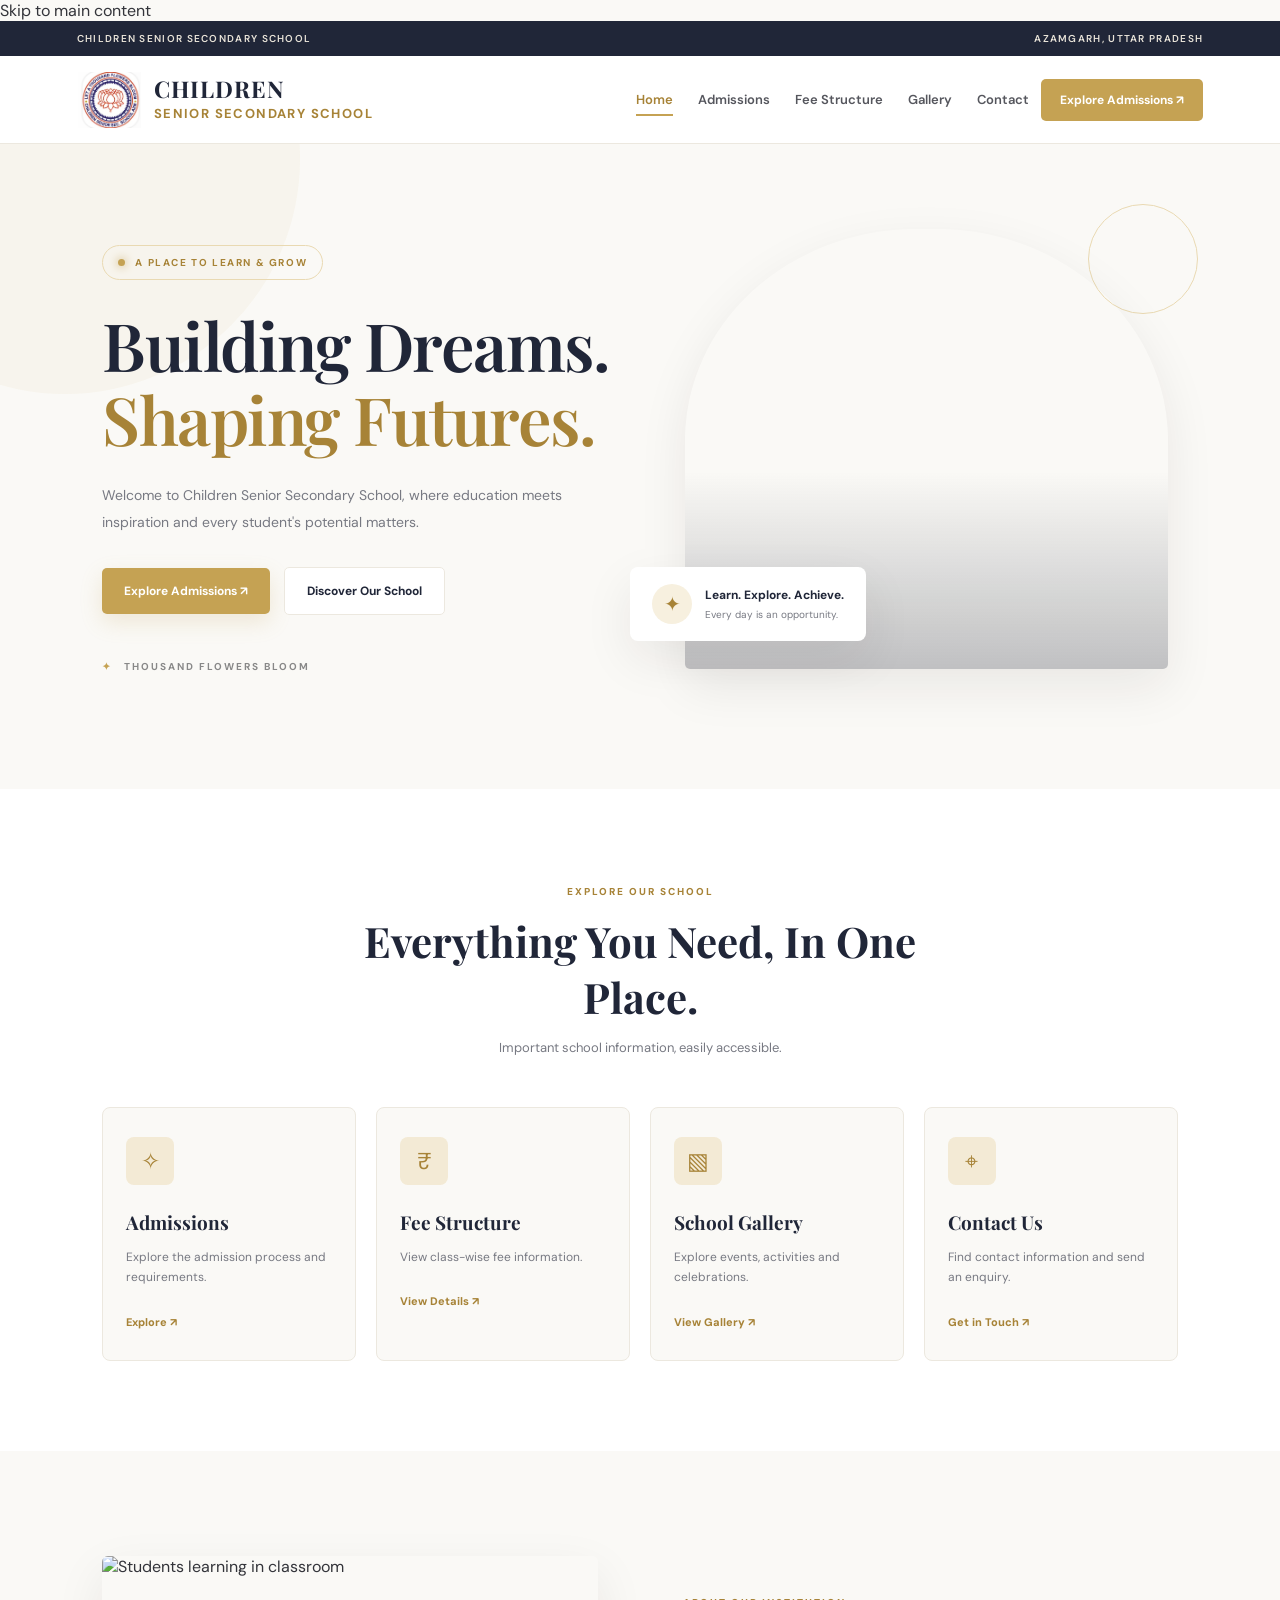
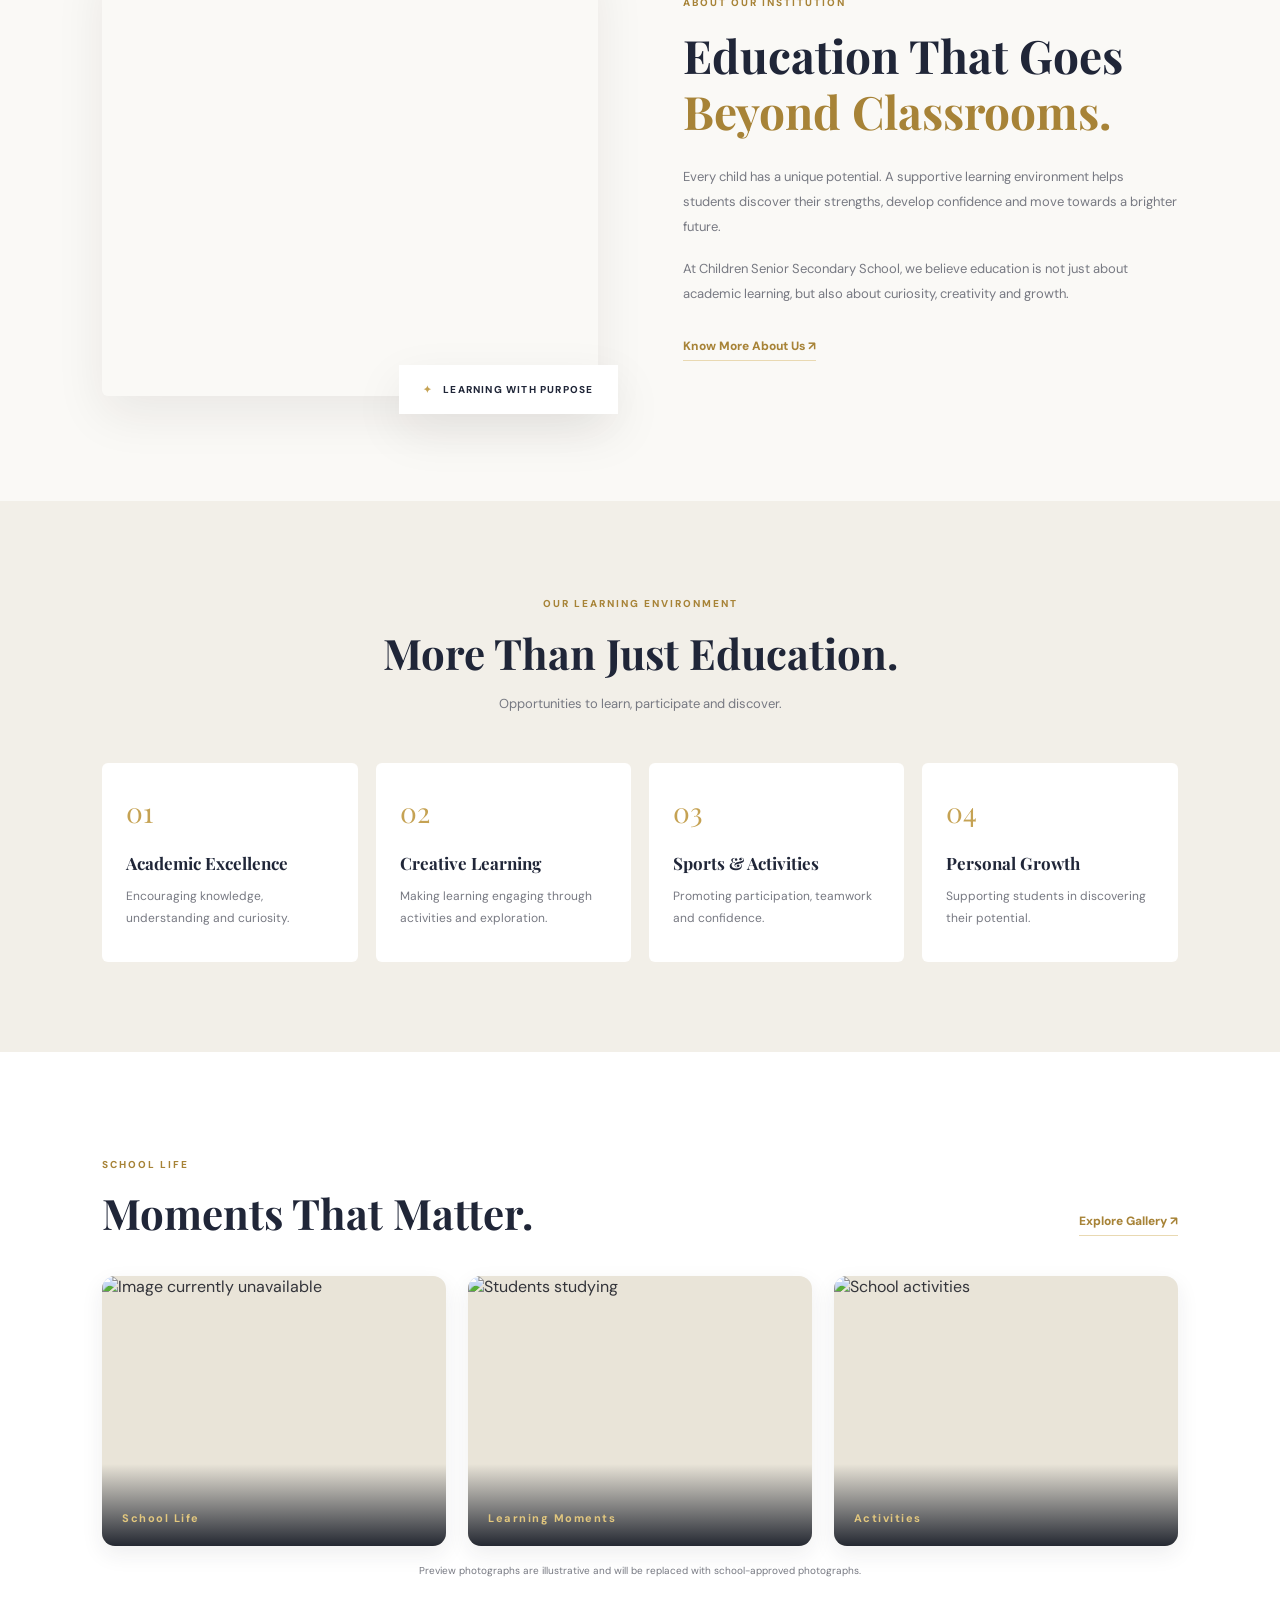
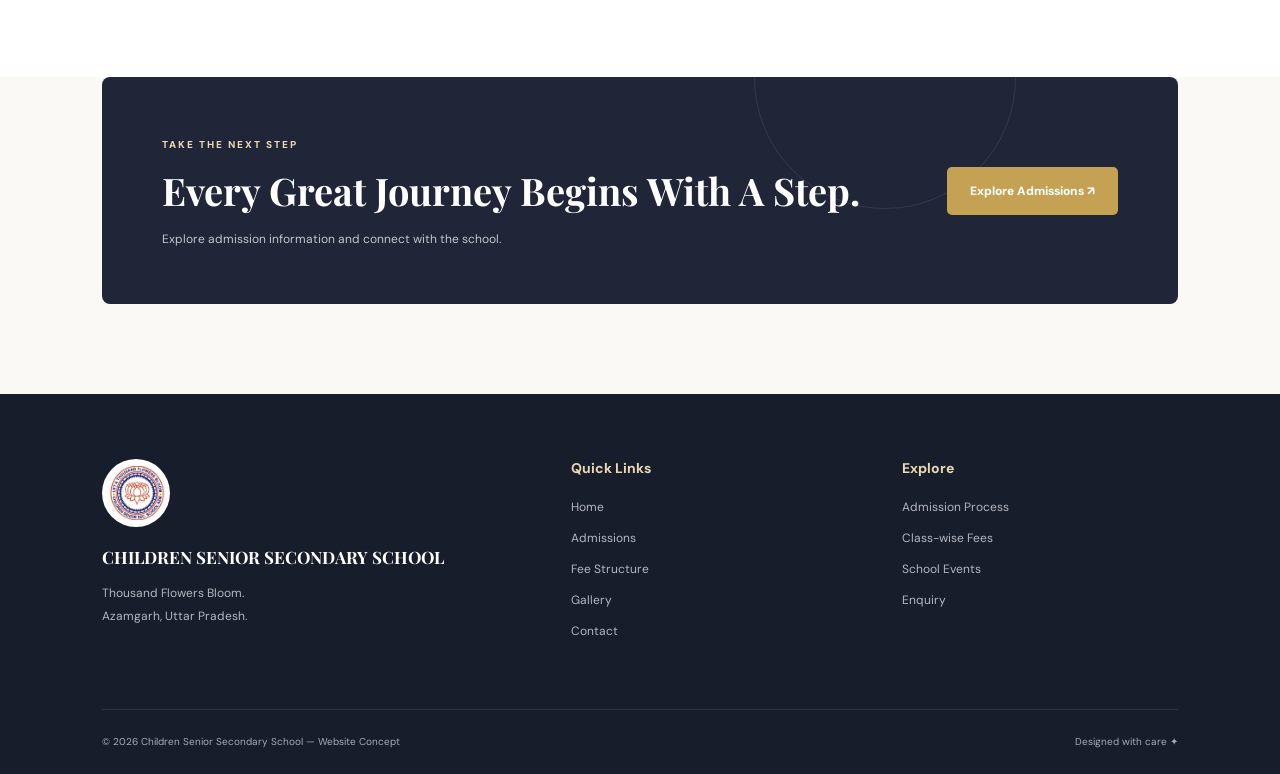
==== commit 2bc50a5e: "Update index.html" ====
--- a/index.html
+++ b/index.html
@@ -16,10 +16,11 @@
 
     <link rel="stylesheet" href="style.css">
 
-    <script src="script.js" defer></script>
+    
 </head>
 
 <body>
+<a class="skip-link" href="#main-content">Skip to main content</a>
 
 <!-- TOP BAR -->
 <div class="topbar">
@@ -39,15 +40,21 @@
         </div>
     </a>
 
-    <button class="menu-toggle" id="menu-toggle"
-        aria-label="Open navigation" aria-expanded="false">
+    <button
+        class="menu-toggle"
+        id="menu-toggle"
+        type="button"
+        aria-label="Open navigation"
+        aria-controls="navigation"
+        aria-expanded="false"
+    >
         <span></span>
         <span></span>
         <span></span>
     </button>
 
-    <nav class="navigation" id="navigation">
-        <a href="index.html" class="active">Home</a>
+    <nav class="navigation" id="navigation" aria-label="Main navigation">
+        <a href="index.html">Home</a>
         <a href="admissions.html">Admissions</a>
         <a href="fees.html">Fee Structure</a>
         <a href="gallery.html">Gallery</a>
@@ -61,7 +68,7 @@
 </header>
 
 <!-- HERO -->
-<main>
+<main id="main-content">
 
 <section class="hero">
 
@@ -374,5 +381,6 @@
 
 </footer>
 
+    <script src="script.js" defer></script>
 </body>
 </html>
